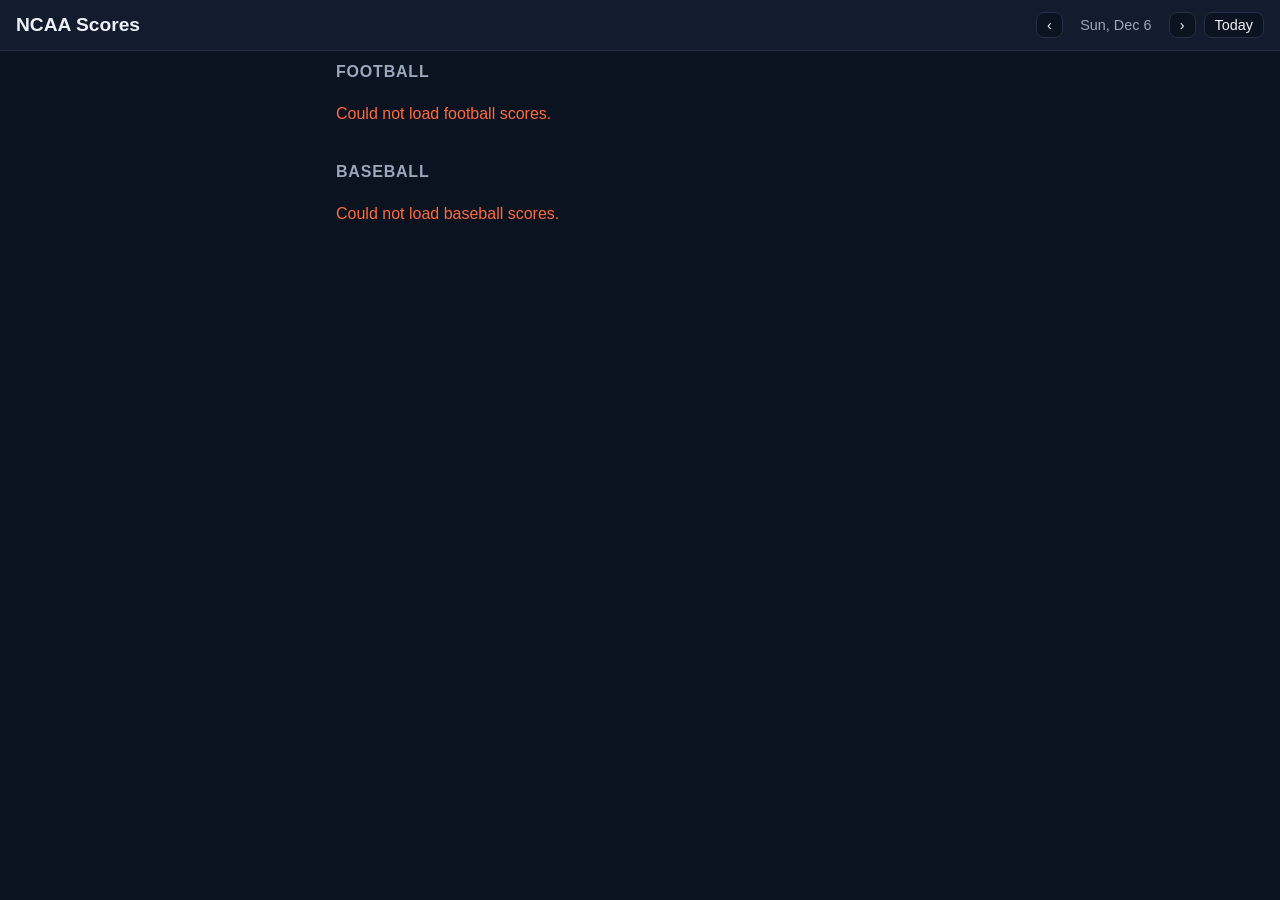
==== frontend/index.html @ 0081e587 "Build NCAA scores PWA MVP FastAPI backend serving trimmed ESPN scoreboard, box score, and team sched" ====
<!DOCTYPE html>
<html lang="en">
<head>
  <meta charset="UTF-8">
  <meta name="viewport" content="width=device-width, initial-scale=1, viewport-fit=cover">
  <title>NCAA Scores</title>
  <link rel="manifest" href="manifest.json">
  <meta name="theme-color" content="#0b1d33">
  <link rel="apple-touch-icon" href="icons/icon-192.png">
  <meta name="apple-mobile-web-app-capable" content="yes">
  <meta name="apple-mobile-web-app-status-bar-style" content="black-translucent">
  <meta name="apple-mobile-web-app-title" content="NCAA Scores">
  <link rel="stylesheet" href="style.css">
</head>
<body data-page="scoreboard">
  <header class="app-header">
    <h1>NCAA Scores</h1>
    <div class="date-nav">
      <button id="prev-day" aria-label="Previous day">&lsaquo;</button>
      <span id="date-label"></span>
      <button id="next-day" aria-label="Next day">&rsaquo;</button>
      <button id="today-btn">Today</button>
    </div>
  </header>
  <main>
    <section class="sport-section">
      <h2>Football</h2>
      <div id="football-games" class="game-list">
        <p class="loading">Loading...</p>
      </div>
    </section>
    <section class="sport-section">
      <h2>Baseball</h2>
      <div id="baseball-games" class="game-list">
        <p class="loading">Loading...</p>
      </div>
    </section>
  </main>
  <script src="app.js"></script>
</body>
</html>
---- frontend/style.css ----
:root {
  color-scheme: dark;
  --bg: #0b1220;
  --bg-raised: #131c2e;
  --border: #253046;
  --text: #eef2f8;
  --text-dim: #9aa7bd;
  --accent: #ff6a3d;
  --live: #33c26f;
}

* {
  box-sizing: border-box;
}

html, body {
  margin: 0;
  padding: 0;
  background: var(--bg);
  color: var(--text);
  font-family: -apple-system, BlinkMacSystemFont, "Segoe UI", Roboto, sans-serif;
}

body {
  padding-bottom: env(safe-area-inset-bottom);
}

.app-header {
  position: sticky;
  top: 0;
  z-index: 10;
  background: var(--bg-raised);
  border-bottom: 1px solid var(--border);
  padding: calc(env(safe-area-inset-top) + 12px) 16px 12px;
  display: flex;
  align-items: center;
  justify-content: space-between;
  flex-wrap: wrap;
  gap: 8px;
}

.app-header h1 {
  font-size: 1.2rem;
  margin: 0;
}

.back-link {
  color: var(--accent);
  text-decoration: none;
  font-weight: 600;
}

.date-nav {
  display: flex;
  align-items: center;
  gap: 8px;
  font-size: 0.9rem;
  color: var(--text-dim);
}

.date-nav button {
  background: var(--bg);
  border: 1px solid var(--border);
  color: var(--text);
  border-radius: 8px;
  padding: 4px 10px;
  font-size: 0.9rem;
}

#date-label {
  min-width: 90px;
  text-align: center;
}

main {
  padding: 12px 16px 32px;
  max-width: 640px;
  margin: 0 auto;
}

.sport-section {
  margin-bottom: 24px;
}

.sport-section h2 {
  font-size: 1rem;
  text-transform: uppercase;
  letter-spacing: 0.05em;
  color: var(--text-dim);
  margin: 0 0 8px;
}

.game-list {
  display: flex;
  flex-direction: column;
  gap: 8px;
}

.game-row {
  display: grid;
  grid-template-columns: 1fr auto 1fr;
  align-items: center;
  background: var(--bg-raised);
  border: 1px solid var(--border);
  border-radius: 12px;
  padding: 10px 12px;
}

.team-block {
  display: flex;
  flex-direction: column;
  align-items: center;
  gap: 4px;
  min-width: 0;
}

.team-logo-link {
  display: inline-block;
  line-height: 0;
}

.team-logo {
  width: 40px;
  height: 40px;
  object-fit: contain;
  border-radius: 50%;
  background: #fff;
}

.team-logo.large {
  width: 64px;
  height: 64px;
}

.team-logo.small {
  width: 28px;
  height: 28px;
}

.team-name {
  font-size: 0.8rem;
  color: var(--text-dim);
  text-align: center;
  white-space: nowrap;
  overflow: hidden;
  text-overflow: ellipsis;
  max-width: 100%;
}

.team-score {
  font-size: 1.3rem;
  font-weight: 700;
}

.team-score.large {
  font-size: 1.8rem;
}

.status-block {
  text-align: center;
  padding: 0 8px;
}

.status-detail {
  font-size: 0.75rem;
  color: var(--text-dim);
  white-space: nowrap;
}

.status-block.live .status-detail {
  color: var(--live);
  font-weight: 700;
}

.error {
  color: var(--accent);
}

.empty, .loading {
  color: var(--text-dim);
}

.game-header {
  display: flex;
  justify-content: space-around;
  gap: 16px;
  padding: 16px 0;
}

.line-score, .team-stats table {
  width: 100%;
  border-collapse: collapse;
  margin: 12px 0;
}

.line-score th, .line-score td,
.team-stats th, .team-stats td {
  border: 1px solid var(--border);
  padding: 6px 8px;
  text-align: center;
  font-size: 0.85rem;
}

.team-stats h2, .scoring-plays h2 {
  font-size: 0.95rem;
  color: var(--text-dim);
  text-transform: uppercase;
  letter-spacing: 0.05em;
}

.scoring-plays ul {
  list-style: none;
  padding: 0;
  margin: 0;
  display: flex;
  flex-direction: column;
  gap: 8px;
}

.scoring-plays li {
  background: var(--bg-raised);
  border: 1px solid var(--border);
  border-radius: 8px;
  padding: 8px 10px;
  font-size: 0.85rem;
}

.schedule-list {
  display: flex;
  flex-direction: column;
  gap: 8px;
}

.schedule-row {
  display: grid;
  grid-template-columns: auto auto 1fr auto;
  align-items: center;
  gap: 10px;
  background: var(--bg-raised);
  border: 1px solid var(--border);
  border-radius: 10px;
  padding: 8px 12px;
}

.schedule-date {
  font-size: 0.8rem;
  color: var(--text-dim);
  min-width: 50px;
}

.schedule-status {
  color: var(--text-dim);
  text-decoration: none;
  font-size: 0.85rem;
  text-align: right;
}
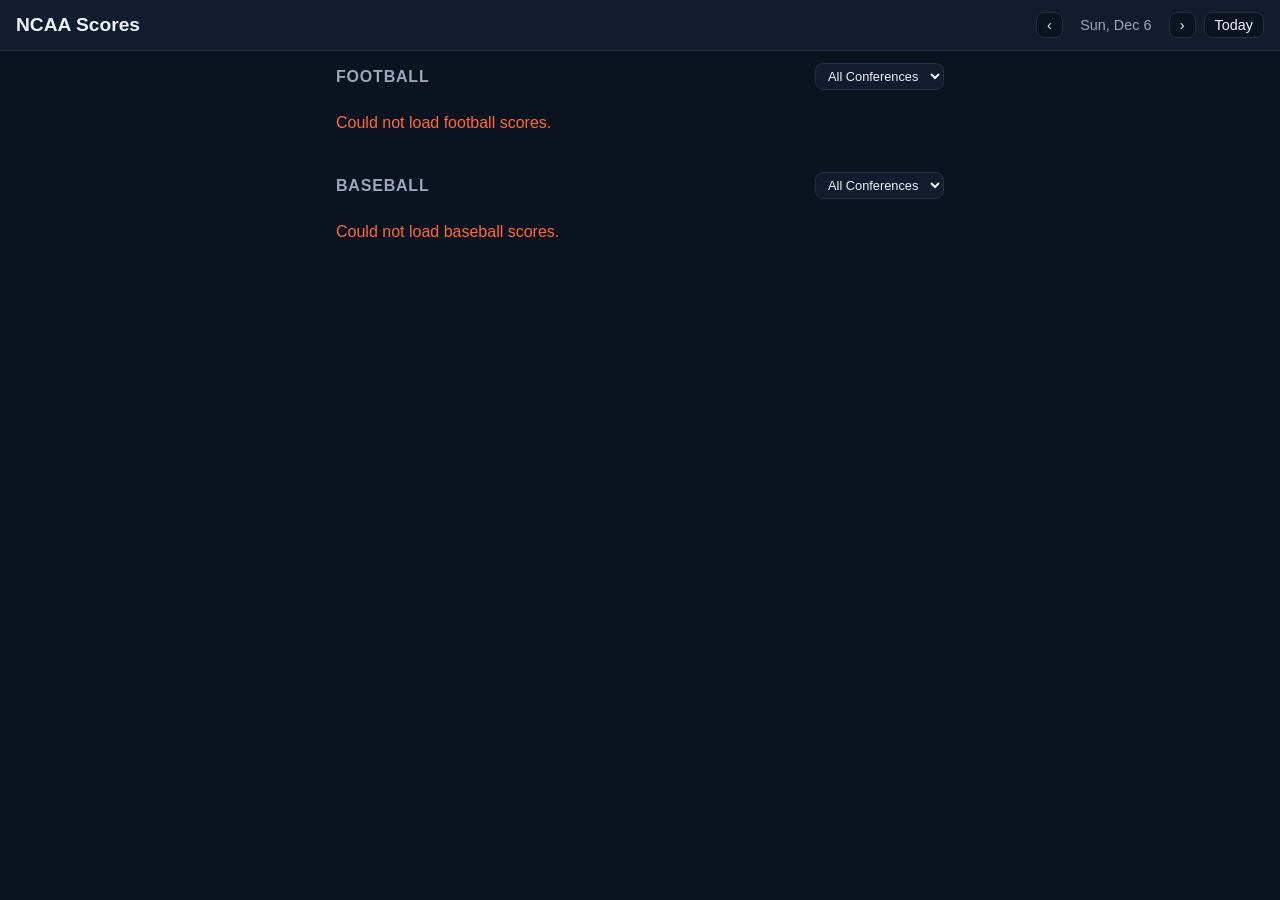
==== commit ec203eb5: "Add conference filter dropdown and broadcast channel display Each sport section on the scoreboard no" ====
--- a/frontend/index.html
+++ b/frontend/index.html
@@ -24,13 +24,23 @@
   </header>
   <main>
     <section class="sport-section">
-      <h2>Football</h2>
+      <div class="section-header">
+        <h2>Football</h2>
+        <select id="football-conference" class="conference-select" aria-label="Football conference">
+          <option value="">All Conferences</option>
+        </select>
+      </div>
       <div id="football-games" class="game-list">
         <p class="loading">Loading...</p>
       </div>
     </section>
     <section class="sport-section">
-      <h2>Baseball</h2>
+      <div class="section-header">
+        <h2>Baseball</h2>
+        <select id="baseball-conference" class="conference-select" aria-label="Baseball conference">
+          <option value="">All Conferences</option>
+        </select>
+      </div>
       <div id="baseball-games" class="game-list">
         <p class="loading">Loading...</p>
       </div>
--- a/frontend/style.css
+++ b/frontend/style.css
@@ -87,7 +87,25 @@
   text-transform: uppercase;
   letter-spacing: 0.05em;
   color: var(--text-dim);
-  margin: 0 0 8px;
+  margin: 0;
+}
+
+.section-header {
+  display: flex;
+  align-items: center;
+  justify-content: space-between;
+  gap: 8px;
+  margin-bottom: 8px;
+}
+
+.conference-select {
+  background: var(--bg-raised);
+  border: 1px solid var(--border);
+  color: var(--text);
+  border-radius: 8px;
+  padding: 4px 8px;
+  font-size: 0.8rem;
+  max-width: 50%;
 }
 
 .game-list {
@@ -172,6 +190,13 @@
   font-weight: 700;
 }
 
+.broadcast {
+  font-size: 0.7rem;
+  color: var(--text-dim);
+  white-space: nowrap;
+  margin-top: 2px;
+}
+
 .error {
   color: var(--accent);
 }
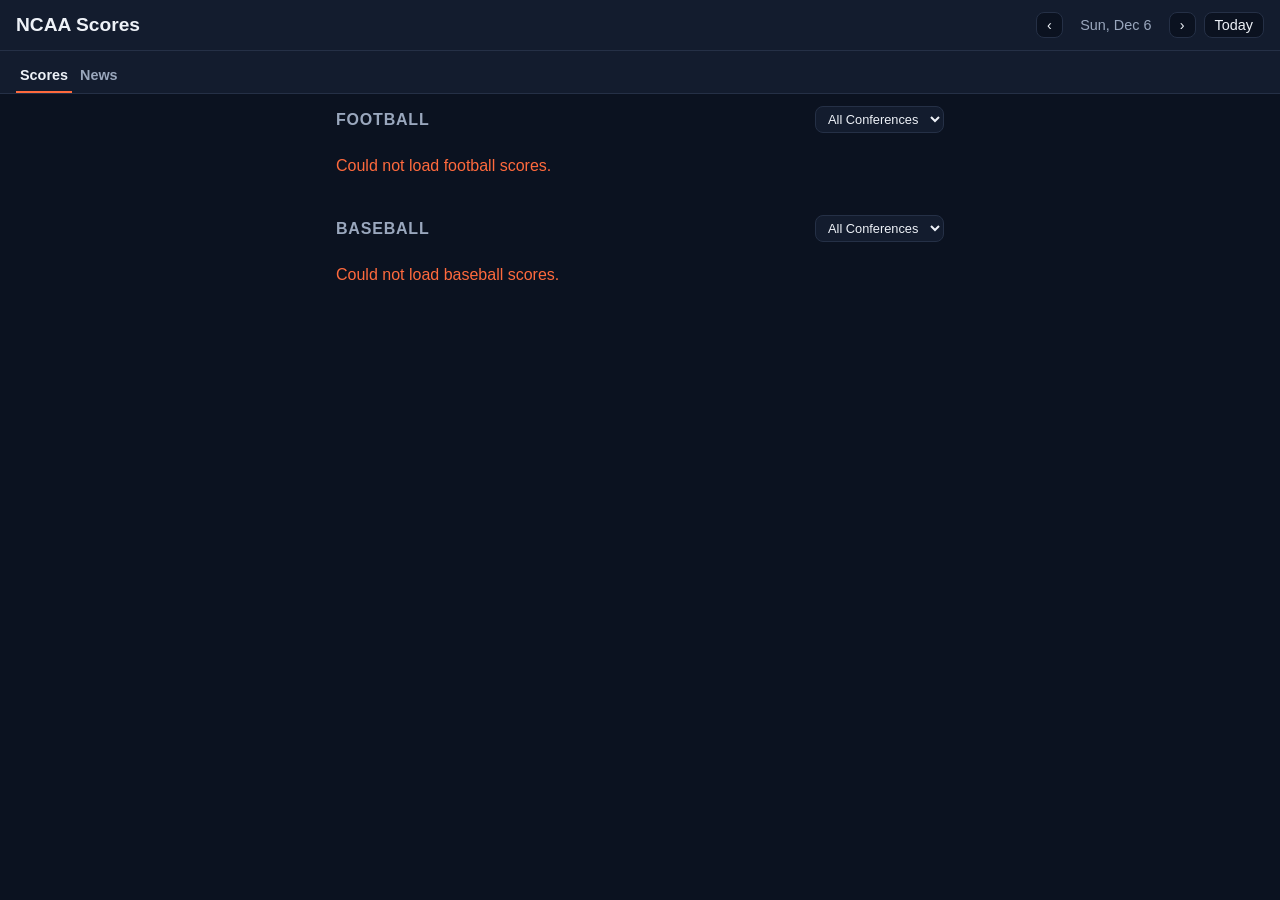
==== commit ab8f8fe0: "Add ESPN deep link, square transparent logos, and a News tab Team logos were clipped by the circular" ====
--- a/frontend/index.html
+++ b/frontend/index.html
@@ -22,6 +22,10 @@
       <button id="today-btn">Today</button>
     </div>
   </header>
+  <nav class="top-nav">
+    <a href="index.html" class="active">Scores</a>
+    <a href="news.html">News</a>
+  </nav>
   <main>
     <section class="sport-section">
       <div class="section-header">
--- a/frontend/style.css
+++ b/frontend/style.css
@@ -72,6 +72,28 @@
   text-align: center;
 }
 
+.top-nav {
+  display: flex;
+  gap: 4px;
+  padding: 8px 16px 0;
+  border-bottom: 1px solid var(--border);
+  background: var(--bg-raised);
+}
+
+.top-nav a {
+  padding: 8px 4px;
+  color: var(--text-dim);
+  text-decoration: none;
+  font-size: 0.9rem;
+  font-weight: 600;
+  border-bottom: 2px solid transparent;
+}
+
+.top-nav a.active {
+  color: var(--text);
+  border-bottom-color: var(--accent);
+}
+
 main {
   padding: 12px 16px 32px;
   max-width: 640px;
@@ -141,8 +163,8 @@
   width: 40px;
   height: 40px;
   object-fit: contain;
-  border-radius: 50%;
-  background: #fff;
+  border-radius: 8px;
+  background: transparent;
 }
 
 .team-logo.large {
@@ -197,6 +219,16 @@
   margin-top: 2px;
 }
 
+.watch-link {
+  display: inline-block;
+  margin-top: 4px;
+  font-size: 0.7rem;
+  font-weight: 600;
+  color: var(--accent);
+  text-decoration: none;
+  white-space: nowrap;
+}
+
 .error {
   color: var(--accent);
 }
@@ -279,3 +311,58 @@
   font-size: 0.85rem;
   text-align: right;
 }
+
+.news-list {
+  display: flex;
+  flex-direction: column;
+  gap: 10px;
+}
+
+.news-card {
+  display: grid;
+  grid-template-columns: 88px 1fr;
+  gap: 12px;
+  background: var(--bg-raised);
+  border: 1px solid var(--border);
+  border-radius: 12px;
+  padding: 10px;
+  text-decoration: none;
+  color: var(--text);
+}
+
+.news-thumb {
+  width: 88px;
+  height: 88px;
+  object-fit: cover;
+  border-radius: 8px;
+  background: var(--bg);
+}
+
+.news-body {
+  display: flex;
+  flex-direction: column;
+  gap: 4px;
+  min-width: 0;
+}
+
+.news-headline {
+  font-size: 0.9rem;
+  font-weight: 600;
+  line-height: 1.3;
+}
+
+.news-description {
+  font-size: 0.8rem;
+  color: var(--text-dim);
+  display: -webkit-box;
+  -webkit-line-clamp: 2;
+  -webkit-box-orient: vertical;
+  overflow: hidden;
+}
+
+.news-meta {
+  font-size: 0.7rem;
+  color: var(--text-dim);
+  text-transform: uppercase;
+  letter-spacing: 0.03em;
+}
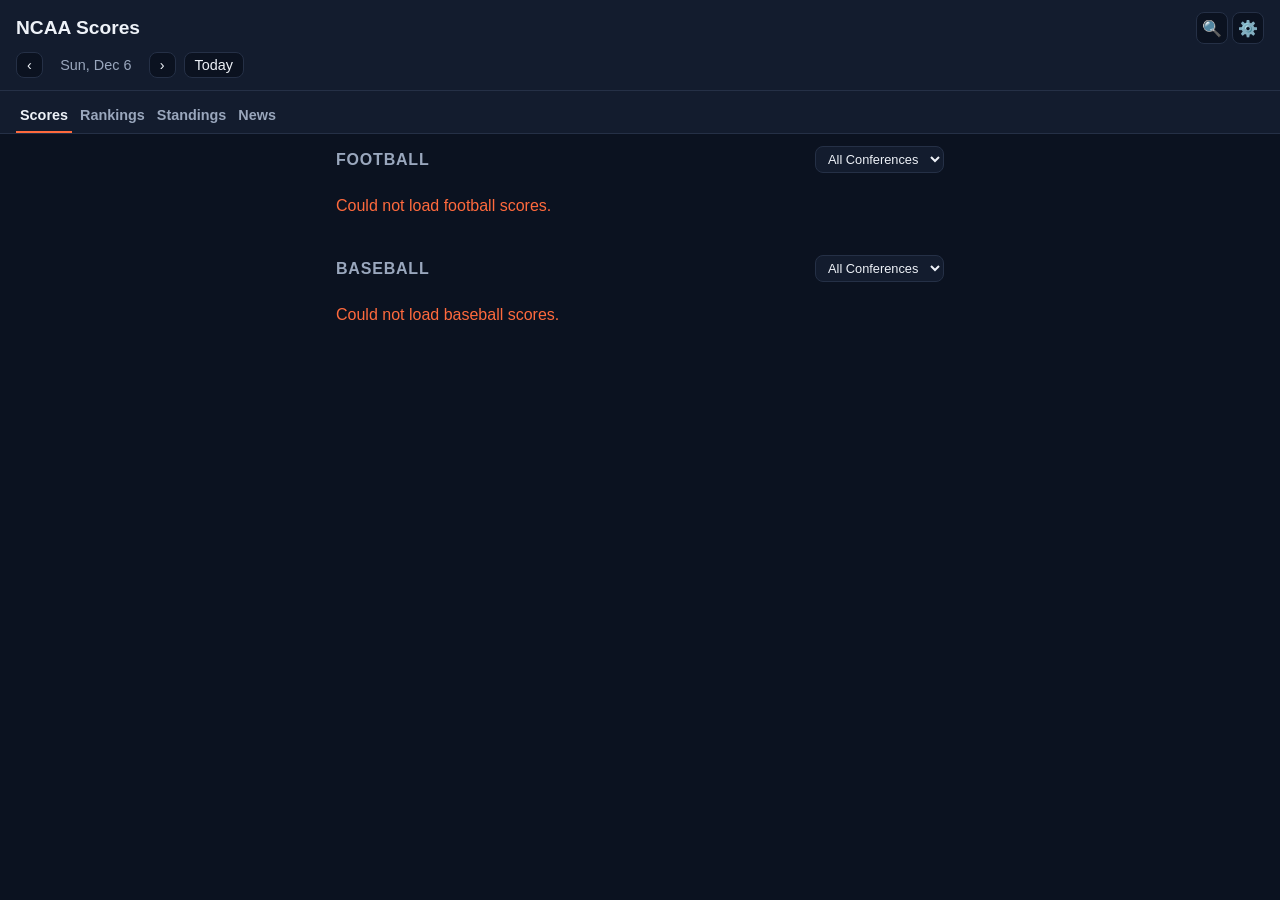
==== commit 46294592: "Add favorites with device recovery codes, rankings, standings, and search Favorites, with no account" ====
--- a/frontend/index.html
+++ b/frontend/index.html
@@ -14,7 +14,13 @@
 </head>
 <body data-page="scoreboard">
   <header class="app-header">
-    <h1>NCAA Scores</h1>
+    <div class="header-top">
+      <h1>NCAA Scores</h1>
+      <div class="header-icons">
+        <a href="search.html" class="icon-btn" aria-label="Search teams">🔍</a>
+        <a href="settings.html" class="icon-btn" aria-label="Settings">⚙️</a>
+      </div>
+    </div>
     <div class="date-nav">
       <button id="prev-day" aria-label="Previous day">&lsaquo;</button>
       <span id="date-label"></span>
@@ -24,9 +30,17 @@
   </header>
   <nav class="top-nav">
     <a href="index.html" class="active">Scores</a>
+    <a href="rankings.html">Rankings</a>
+    <a href="standings.html">Standings</a>
     <a href="news.html">News</a>
   </nav>
   <main>
+    <section class="sport-section" id="my-teams-section" hidden>
+      <div class="section-header">
+        <h2>My Teams</h2>
+      </div>
+      <div id="my-teams-games" class="game-list"></div>
+    </section>
     <section class="sport-section">
       <div class="section-header">
         <h2>Football</h2>
--- a/frontend/style.css
+++ b/frontend/style.css
@@ -33,9 +33,14 @@
   border-bottom: 1px solid var(--border);
   padding: calc(env(safe-area-inset-top) + 12px) 16px 12px;
   display: flex;
+  flex-direction: column;
+  gap: 8px;
+}
+
+.header-top {
+  display: flex;
   align-items: center;
   justify-content: space-between;
-  flex-wrap: wrap;
   gap: 8px;
 }
 
@@ -44,6 +49,24 @@
   margin: 0;
 }
 
+.header-icons {
+  display: flex;
+  gap: 4px;
+}
+
+.icon-btn {
+  display: inline-flex;
+  align-items: center;
+  justify-content: center;
+  width: 32px;
+  height: 32px;
+  background: var(--bg);
+  border: 1px solid var(--border);
+  border-radius: 8px;
+  text-decoration: none;
+  font-size: 1rem;
+}
+
 .back-link {
   color: var(--accent);
   text-decoration: none;
@@ -78,6 +101,7 @@
   padding: 8px 16px 0;
   border-bottom: 1px solid var(--border);
   background: var(--bg-raised);
+  overflow-x: auto;
 }
 
 .top-nav a {
@@ -87,6 +111,7 @@
   font-size: 0.9rem;
   font-weight: 600;
   border-bottom: 2px solid transparent;
+  white-space: nowrap;
 }
 
 .top-nav a.active {
@@ -194,6 +219,32 @@
 
 .team-score.large {
   font-size: 1.8rem;
+}
+
+.fav-star {
+  background: none;
+  border: none;
+  padding: 0;
+  font-size: 1rem;
+  line-height: 1;
+  color: var(--text-dim);
+  cursor: pointer;
+}
+
+.fav-star.active {
+  color: #ffcc4d;
+}
+
+.team-page-heading {
+  display: flex;
+  align-items: center;
+  gap: 10px;
+  margin-bottom: 12px;
+}
+
+.team-page-heading h1 {
+  margin: 0;
+  font-size: 1.3rem;
 }
 
 .status-block {
@@ -366,3 +417,181 @@
   text-transform: uppercase;
   letter-spacing: 0.03em;
 }
+
+.sub-tabs {
+  display: flex;
+  gap: 4px;
+}
+
+.sub-tab {
+  background: var(--bg-raised);
+  border: 1px solid var(--border);
+  color: var(--text-dim);
+  border-radius: 8px;
+  padding: 4px 10px;
+  font-size: 0.85rem;
+}
+
+.sub-tab.active {
+  color: var(--text);
+  border-color: var(--accent);
+}
+
+.rankings-list {
+  display: flex;
+  flex-direction: column;
+  gap: 8px;
+}
+
+.rank-row {
+  display: grid;
+  grid-template-columns: 28px auto 1fr auto;
+  align-items: center;
+  gap: 10px;
+  background: var(--bg-raised);
+  border: 1px solid var(--border);
+  border-radius: 10px;
+  padding: 8px 12px;
+  text-decoration: none;
+  color: var(--text);
+}
+
+.rank-number {
+  font-weight: 700;
+  font-size: 1rem;
+  text-align: center;
+  color: var(--text-dim);
+}
+
+.rank-body {
+  min-width: 0;
+}
+
+.rank-record {
+  font-size: 0.75rem;
+  color: var(--text-dim);
+}
+
+.rank-trend {
+  font-size: 0.8rem;
+  color: var(--text-dim);
+  white-space: nowrap;
+}
+
+.standings-conference-select {
+  max-width: 100%;
+  margin-bottom: 12px;
+}
+
+.standings-list {
+  overflow-x: auto;
+}
+
+.standings-table {
+  width: 100%;
+  border-collapse: collapse;
+}
+
+.standings-table th, .standings-table td {
+  border: 1px solid var(--border);
+  padding: 6px 8px;
+  font-size: 0.8rem;
+  text-align: center;
+  white-space: nowrap;
+}
+
+.standings-team-cell {
+  text-align: left !important;
+}
+
+.standings-team-link {
+  display: flex;
+  align-items: center;
+  gap: 8px;
+  color: var(--text);
+  text-decoration: none;
+}
+
+.search-input {
+  width: 100%;
+  background: var(--bg-raised);
+  border: 1px solid var(--border);
+  color: var(--text);
+  border-radius: 10px;
+  padding: 10px 12px;
+  font-size: 1rem;
+  margin: 8px 0;
+}
+
+.search-results {
+  display: flex;
+  flex-direction: column;
+  gap: 8px;
+}
+
+.search-result {
+  display: flex;
+  align-items: center;
+  gap: 10px;
+  background: var(--bg-raised);
+  border: 1px solid var(--border);
+  border-radius: 10px;
+  padding: 8px 12px;
+  text-decoration: none;
+  color: var(--text);
+}
+
+.search-result-body {
+  min-width: 0;
+}
+
+.search-result-sport {
+  font-size: 0.7rem;
+  color: var(--text-dim);
+  text-transform: uppercase;
+  letter-spacing: 0.03em;
+}
+
+.settings-section {
+  margin-bottom: 28px;
+}
+
+.settings-section h2 {
+  font-size: 1rem;
+  margin: 0 0 6px;
+}
+
+.settings-help {
+  font-size: 0.85rem;
+  color: var(--text-dim);
+  line-height: 1.4;
+}
+
+.device-code {
+  font-size: 1.4rem;
+  font-weight: 700;
+  background: var(--bg-raised);
+  border: 1px solid var(--border);
+  border-radius: 10px;
+  padding: 12px;
+  text-align: center;
+  letter-spacing: 0.02em;
+}
+
+.recover-form {
+  display: flex;
+  gap: 8px;
+}
+
+.recover-form input {
+  flex: 1;
+}
+
+.recover-form button {
+  background: var(--accent);
+  color: #1a0f08;
+  border: none;
+  border-radius: 10px;
+  padding: 0 16px;
+  font-weight: 700;
+}
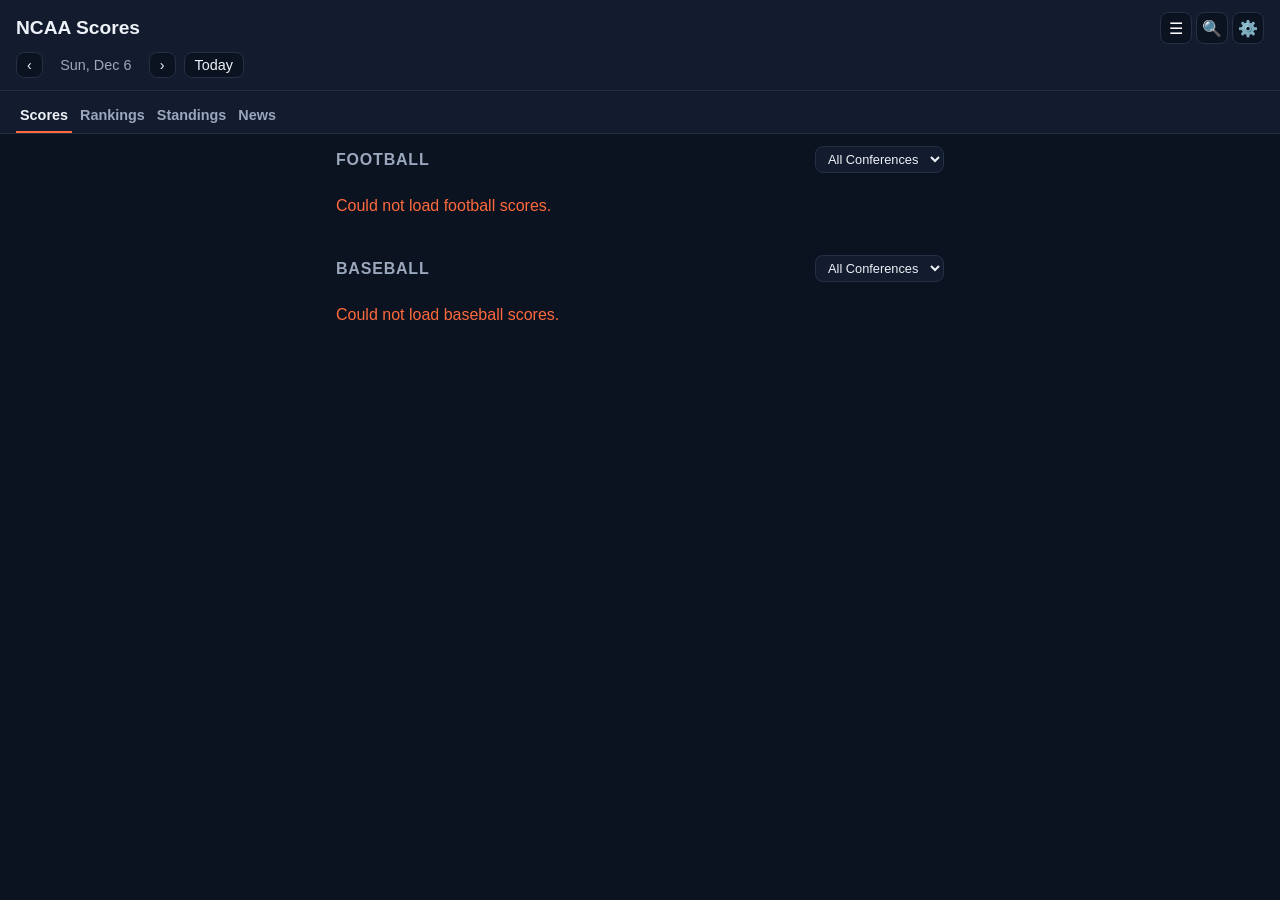
==== commit 6cc1ba84: "Add a compact view toggle for the scoreboard A new button in the scoreboard header, beside search an" ====
--- a/frontend/index.html
+++ b/frontend/index.html
@@ -17,6 +17,7 @@
     <div class="header-top">
       <h1>NCAA Scores</h1>
       <div class="header-icons">
+        <button id="compact-toggle-btn" class="icon-btn" aria-label="Toggle compact view" aria-pressed="false">☰</button>
         <a href="search.html" class="icon-btn" aria-label="Search teams">🔍</a>
         <a href="settings.html" class="icon-btn" aria-label="Settings">⚙️</a>
       </div>
@@ -46,6 +47,7 @@
         <h2>Football</h2>
         <select id="football-conference" class="conference-select" aria-label="Football conference">
           <option value="">All Conferences</option>
+          <option value="__top25__">Top 25</option>
         </select>
       </div>
       <div id="football-games" class="game-list">
@@ -57,6 +59,7 @@
         <h2>Baseball</h2>
         <select id="baseball-conference" class="conference-select" aria-label="Baseball conference">
           <option value="">All Conferences</option>
+          <option value="__top25__">Top 25</option>
         </select>
       </div>
       <div id="baseball-games" class="game-list">
--- a/frontend/style.css
+++ b/frontend/style.css
@@ -67,6 +67,12 @@
   font-size: 1rem;
 }
 
+.icon-btn.active {
+  background: var(--accent);
+  border-color: var(--accent);
+  color: #fff;
+}
+
 .back-link {
   color: var(--accent);
   text-decoration: none;
@@ -280,6 +286,79 @@
   white-space: nowrap;
 }
 
+/* Compact view: a flat divided list of logo/score rows instead of
+   individually bordered cards. This is purely a CSS restyle, the
+   game-row markup itself never changes between the two views, only
+   this body-level class toggles which rules apply. */
+body.compact-view .game-list {
+  gap: 0;
+}
+
+body.compact-view .game-row {
+  background: transparent;
+  border: none;
+  border-radius: 0;
+  border-bottom: 1px solid var(--border);
+  padding: 8px 4px;
+}
+
+body.compact-view .game-list .game-row:first-child {
+  border-top: 1px solid var(--border);
+}
+
+body.compact-view .team-block {
+  flex-direction: row;
+  align-items: center;
+  gap: 6px;
+}
+
+/* Both team-blocks share identical markup order (logo, name, star,
+   score), so the second one is flipped to read score-then-logo,
+   producing "Logo Score | Score Logo" symmetric around the divider. */
+body.compact-view .game-row .team-block:last-of-type {
+  flex-direction: row-reverse;
+}
+
+body.compact-view .team-name,
+body.compact-view .fav-star {
+  display: none;
+}
+
+body.compact-view .team-logo {
+  width: 24px;
+  height: 24px;
+  border-radius: 6px;
+}
+
+body.compact-view .team-score {
+  font-size: 1rem;
+  min-width: 1.2em;
+}
+
+body.compact-view .status-block {
+  display: flex;
+  align-items: center;
+  justify-content: center;
+  padding: 0 6px;
+}
+
+body.compact-view .status-detail,
+body.compact-view .broadcast,
+body.compact-view .watch-link {
+  display: none;
+}
+
+body.compact-view .status-block::after {
+  content: "\2013";
+  color: var(--text-dim);
+  font-size: 0.9rem;
+  font-weight: 700;
+}
+
+body.compact-view .status-block.live::after {
+  color: var(--live);
+}
+
 .error {
   color: var(--accent);
 }
@@ -293,6 +372,122 @@
   justify-content: space-around;
   gap: 16px;
   padding: 16px 0;
+}
+
+.team-record {
+  font-size: 0.75rem;
+  color: var(--text-dim);
+}
+
+.situation-strip {
+  text-align: center;
+  font-weight: 700;
+  color: var(--live);
+  margin: 0 0 8px;
+}
+
+.situation-strip.red-zone {
+  color: var(--accent);
+}
+
+.venue-line {
+  font-size: 0.8rem;
+  color: var(--text-dim);
+  margin: 4px 0;
+}
+
+.win-prob {
+  margin: 20px 0;
+}
+
+.win-prob h2 {
+  font-size: 0.95rem;
+  color: var(--text-dim);
+  text-transform: uppercase;
+  letter-spacing: 0.05em;
+  margin: 0 0 8px;
+}
+
+.win-prob-chart {
+  width: 100%;
+  height: 70px;
+  display: block;
+}
+
+.win-prob-midline {
+  stroke: var(--border);
+  stroke-width: 1;
+  stroke-dasharray: 4 4;
+}
+
+.win-prob-line {
+  fill: none;
+  stroke: var(--accent);
+  stroke-width: 2;
+}
+
+.win-prob-labels {
+  display: flex;
+  justify-content: space-between;
+  font-size: 0.8rem;
+  color: var(--text-dim);
+  margin-top: 4px;
+}
+
+.player-box-scores {
+  margin-top: 20px;
+}
+
+.player-box-scores h2 {
+  font-size: 0.95rem;
+  color: var(--text-dim);
+  text-transform: uppercase;
+  letter-spacing: 0.05em;
+}
+
+.box-score-team {
+  margin-bottom: 16px;
+}
+
+.box-score-team h3 {
+  font-size: 1rem;
+  margin: 0 0 6px;
+}
+
+.box-score-group {
+  margin-bottom: 12px;
+  overflow-x: auto;
+}
+
+.box-score-group h4 {
+  font-size: 0.8rem;
+  color: var(--text-dim);
+  text-transform: uppercase;
+  letter-spacing: 0.03em;
+  margin: 0 0 4px;
+}
+
+.box-score-group table {
+  width: 100%;
+  border-collapse: collapse;
+  white-space: nowrap;
+}
+
+.box-score-group th, .box-score-group td {
+  border: 1px solid var(--border);
+  padding: 6px 8px;
+  font-size: 0.8rem;
+  text-align: center;
+}
+
+.box-score-group td:first-child, .box-score-group th:first-child {
+  text-align: left;
+}
+
+.box-score-group a {
+  color: var(--text);
+  text-decoration: none;
+  font-weight: 600;
 }
 
 .line-score, .team-stats table {
@@ -421,6 +616,11 @@
 .sub-tabs {
   display: flex;
   gap: 4px;
+  margin-bottom: 12px;
+}
+
+.sub-tabs.section-tabs {
+  margin-top: -4px;
 }
 
 .sub-tab {
@@ -595,3 +795,112 @@
   padding: 0 16px;
   font-weight: 700;
 }
+
+.roster-list {
+  display: flex;
+  flex-direction: column;
+  gap: 8px;
+}
+
+.roster-row {
+  display: flex;
+  align-items: center;
+  gap: 12px;
+  background: var(--bg-raised);
+  border: 1px solid var(--border);
+  border-radius: 10px;
+  padding: 8px 12px;
+  text-decoration: none;
+  color: var(--text);
+}
+
+.roster-photo {
+  width: 44px;
+  height: 44px;
+  object-fit: cover;
+  border-radius: 8px;
+  background: var(--bg);
+}
+
+.roster-photo.large {
+  width: 72px;
+  height: 72px;
+}
+
+.player-header {
+  display: flex;
+  align-items: center;
+  gap: 14px;
+  margin-bottom: 16px;
+}
+
+.player-header h1 {
+  font-size: 1.2rem;
+  margin: 0 0 4px;
+}
+
+.roster-body {
+  min-width: 0;
+}
+
+.roster-name {
+  font-size: 0.9rem;
+  font-weight: 600;
+}
+
+.roster-meta {
+  font-size: 0.75rem;
+  color: var(--text-dim);
+}
+
+.team-highlights {
+  margin-bottom: 16px;
+}
+
+.highlight-tiles {
+  display: flex;
+  gap: 8px;
+  overflow-x: auto;
+}
+
+.highlight-tile {
+  flex: 1 0 100px;
+  min-width: 100px;
+  background: var(--bg-raised);
+  border: 1px solid var(--border);
+  border-radius: 10px;
+  padding: 10px;
+  text-align: center;
+  text-decoration: none;
+  color: var(--text);
+}
+
+.highlight-value {
+  font-size: 1.1rem;
+  font-weight: 700;
+}
+
+.highlight-label {
+  font-size: 0.7rem;
+  color: var(--text-dim);
+  text-transform: uppercase;
+  letter-spacing: 0.03em;
+  margin-top: 2px;
+}
+
+.highlight-sub {
+  font-size: 0.75rem;
+  color: var(--text-dim);
+  margin-top: 4px;
+  white-space: nowrap;
+  overflow: hidden;
+  text-overflow: ellipsis;
+}
+
+.leader-tile .highlight-value {
+  color: var(--accent);
+}
+
+#player-key-stats:not(:empty) {
+  margin-bottom: 16px;
+}
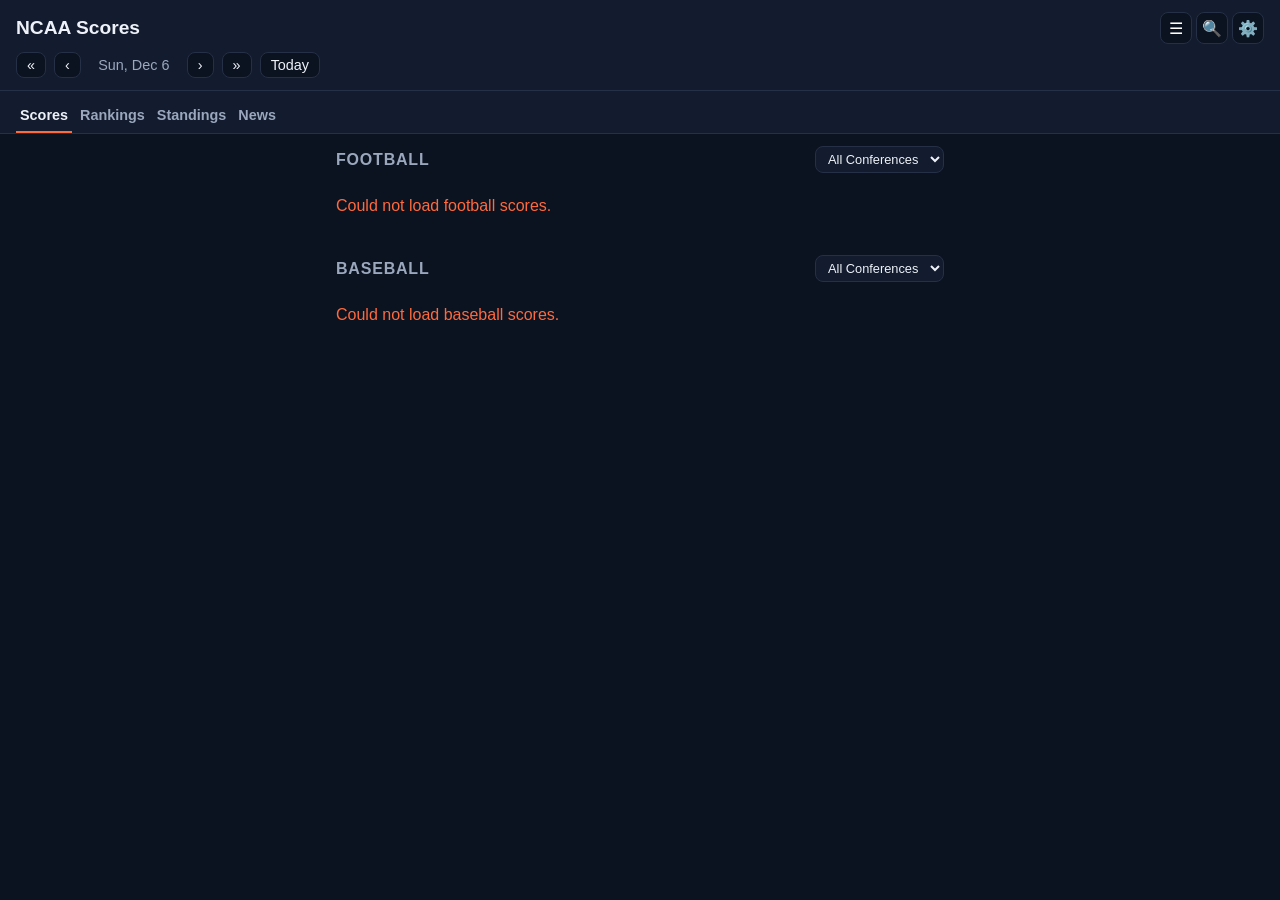
==== commit 4a0648c3: "Add week-skip chevrons and NFL backend plumbing Two independent pieces from the same planning sessio" ====
--- a/frontend/index.html
+++ b/frontend/index.html
@@ -23,9 +23,11 @@
       </div>
     </div>
     <div class="date-nav">
+      <button id="prev-week" aria-label="Previous week">&laquo;</button>
       <button id="prev-day" aria-label="Previous day">&lsaquo;</button>
       <span id="date-label"></span>
       <button id="next-day" aria-label="Next day">&rsaquo;</button>
+      <button id="next-week" aria-label="Next week">&raquo;</button>
       <button id="today-btn">Today</button>
     </div>
   </header>
--- a/frontend/style.css
+++ b/frontend/style.css
@@ -188,6 +188,7 @@
 .team-logo-link {
   display: inline-block;
   line-height: 0;
+  position: relative;
 }
 
 .team-logo {
@@ -208,6 +209,29 @@
   height: 28px;
 }
 
+/* AP Top 25 rank, pinned to the logo's corner rather than placed
+   inline, so it lands in a fixed spot regardless of whether the
+   surrounding team-block is laid out in a column (default view) or a
+   row, including the reversed row compact view uses for its second
+   team, where an inline element would otherwise land on a different
+   side depending on which team it is. */
+.team-rank-badge {
+  position: absolute;
+  top: -4px;
+  left: -4px;
+  min-width: 16px;
+  height: 16px;
+  padding: 0 3px;
+  border-radius: 50%;
+  background: var(--accent);
+  color: #fff;
+  font-size: 0.6rem;
+  font-weight: 700;
+  line-height: 16px;
+  text-align: center;
+  z-index: 1;
+}
+
 .team-name {
   font-size: 0.8rem;
   color: var(--text-dim);
@@ -225,6 +249,11 @@
 
 .team-score.large {
   font-size: 1.8rem;
+}
+
+.possession-marker {
+  font-size: 0.85rem;
+  line-height: 1;
 }
 
 .fav-star {
@@ -269,6 +298,13 @@
   font-weight: 700;
 }
 
+.situation-text {
+  font-size: 0.7rem;
+  color: var(--text-dim);
+  white-space: nowrap;
+  margin-top: 2px;
+}
+
 .broadcast {
   font-size: 0.7rem;
   color: var(--text-dim);
@@ -335,28 +371,45 @@
   min-width: 1.2em;
 }
 
+/* Rank badge and possession marker both stay visible in compact view
+   (only the down-and-distance/count text below is regular-view only),
+   just shrunk to match the smaller logo and tighter row. */
+body.compact-view .team-rank-badge {
+  min-width: 12px;
+  height: 12px;
+  padding: 0 2px;
+  font-size: 0.5rem;
+  line-height: 12px;
+  top: -2px;
+  left: -2px;
+}
+
+body.compact-view .possession-marker {
+  font-size: 0.7rem;
+}
+
 body.compact-view .status-block {
   display: flex;
   align-items: center;
   justify-content: center;
   padding: 0 6px;
-}
-
-body.compact-view .status-detail,
+  min-width: 44px;
+}
+
+/* The time/quarter/Final text replaces the dash divider, reusing the
+   existing .status-detail element and its already-defined live-game
+   coloring, just smaller and allowed to wrap onto a second line since
+   this column is narrower than the default view's. */
+body.compact-view .status-detail {
+  font-size: 0.65rem;
+  white-space: normal;
+  line-height: 1.15;
+}
+
+body.compact-view .situation-text,
 body.compact-view .broadcast,
 body.compact-view .watch-link {
   display: none;
-}
-
-body.compact-view .status-block::after {
-  content: "\2013";
-  color: var(--text-dim);
-  font-size: 0.9rem;
-  font-weight: 700;
-}
-
-body.compact-view .status-block.live::after {
-  color: var(--live);
 }
 
 .error {
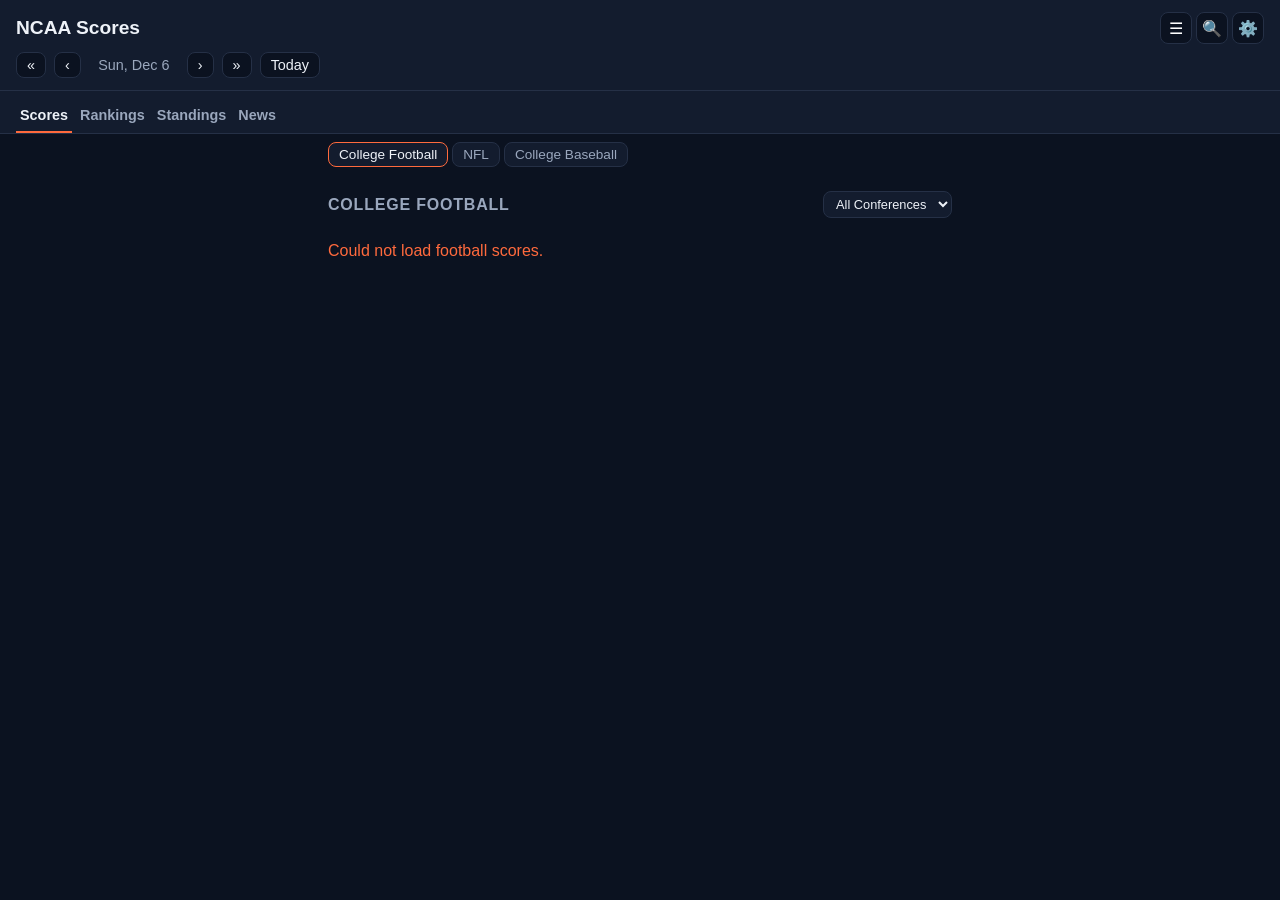
==== commit 7d1ae3db: "Add a League tab strip for College Football, NFL, and College Baseball The Scores, Rankings, and Sta" ====
--- a/frontend/index.html
+++ b/frontend/index.html
@@ -37,6 +37,7 @@
     <a href="standings.html">Standings</a>
     <a href="news.html">News</a>
   </nav>
+  <div id="league-tabs-slot"></div>
   <main>
     <section class="sport-section" id="my-teams-section" hidden>
       <div class="section-header">
@@ -44,10 +45,10 @@
       </div>
       <div id="my-teams-games" class="game-list"></div>
     </section>
-    <section class="sport-section">
+    <section class="sport-section" id="football-section">
       <div class="section-header">
-        <h2>Football</h2>
-        <select id="football-conference" class="conference-select" aria-label="Football conference">
+        <h2>College Football</h2>
+        <select id="football-conference" class="conference-select" aria-label="College football conference">
           <option value="">All Conferences</option>
           <option value="__top25__">Top 25</option>
         </select>
@@ -56,10 +57,21 @@
         <p class="loading">Loading...</p>
       </div>
     </section>
-    <section class="sport-section">
+    <section class="sport-section" id="nfl-section" hidden>
       <div class="section-header">
-        <h2>Baseball</h2>
-        <select id="baseball-conference" class="conference-select" aria-label="Baseball conference">
+        <h2>NFL</h2>
+        <select id="nfl-conference" class="conference-select" aria-label="NFL conference">
+          <option value="">All Conferences</option>
+        </select>
+      </div>
+      <div id="nfl-games" class="game-list">
+        <p class="loading">Loading...</p>
+      </div>
+    </section>
+    <section class="sport-section" id="baseball-section" hidden>
+      <div class="section-header">
+        <h2>College Baseball</h2>
+        <select id="baseball-conference" class="conference-select" aria-label="College baseball conference">
           <option value="">All Conferences</option>
           <option value="__top25__">Top 25</option>
         </select>
--- a/frontend/style.css
+++ b/frontend/style.css
@@ -126,9 +126,19 @@
 }
 
 main {
-  padding: 12px 16px 32px;
+  padding: 12px 8px 32px;
   max-width: 640px;
   margin: 0 auto;
+}
+
+/* The Scores page's League tab strip sits between .top-nav and <main>
+   rather than inside .section-header the way Rankings and Standings
+   already had room for theirs, so it needs its own horizontal padding
+   to match main's, otherwise it would run flush to the screen edges. */
+#league-tabs-slot {
+  max-width: 640px;
+  margin: 0 auto;
+  padding: 8px 8px 0;
 }
 
 .sport-section {
@@ -174,15 +184,53 @@
   background: var(--bg-raised);
   border: 1px solid var(--border);
   border-radius: 12px;
-  padding: 10px 12px;
-}
-
+  padding: 10px 8px;
+}
+
+/* Also the base layout for the gamecast page's own team headers
+   (buildGameTeamBlock in app.js), a plain vertical stack there. The
+   scoreboard list's game-row overrides this below to a row layout
+   instead, scoped to .game-row specifically so the gamecast header
+   page, which shares this class name but not this structure, is
+   unaffected. */
 .team-block {
   display: flex;
   flex-direction: column;
   align-items: center;
   gap: 4px;
   min-width: 0;
+}
+
+.team-icon-group {
+  display: flex;
+  flex-direction: column;
+  align-items: center;
+  gap: 4px;
+}
+
+.team-icons-stack {
+  display: flex;
+  flex-direction: column;
+  align-items: center;
+  gap: 4px;
+}
+
+/* Scoreboard rows only: the logo+name group hugs the outer edge of
+   the card instead of centering within its (much wider) grid column,
+   which is what actually frees up the room for the favorite star and
+   possession marker, now their own narrow stack between the team's
+   identity and its score. Both team-blocks read icon-group, then
+   icons-stack, then score, left to right, and the second (home) one
+   is mirrored with row-reverse so its icon-group also ends up hugging
+   its own outer edge rather than sitting toward the card's center. */
+.game-row .team-block {
+  flex-direction: row;
+  justify-content: flex-start;
+  gap: 8px;
+}
+
+.game-row .team-block:last-of-type {
+  flex-direction: row-reverse;
 }
 
 .team-logo-link {
@@ -252,7 +300,7 @@
 }
 
 .possession-marker {
-  font-size: 0.85rem;
+  font-size: 0.425rem;
   line-height: 1;
 }
 
@@ -348,11 +396,29 @@
   gap: 6px;
 }
 
-/* Both team-blocks share identical markup order (logo, name, star,
-   score), so the second one is flipped to read score-then-logo,
-   producing "Logo Score | Score Logo" symmetric around the divider. */
+/* Both team-blocks share identical markup order (icon-group,
+   icons-stack, score), so the second one is flipped to read
+   score-then-logo, producing "Logo Score | Score Logo" symmetric
+   around the divider. The icons-stack (just the possession marker
+   here, the favorite star stays hidden below) is reordered to sit
+   next to the score rather than next to the logo, its default
+   position now that the two live in the same row-oriented team-block
+   the default view also uses, keeping the marker closest to the
+   center divider the way it always has been in this view. */
 body.compact-view .game-row .team-block:last-of-type {
   flex-direction: row-reverse;
+}
+
+body.compact-view .team-icon-group {
+  order: 1;
+}
+
+body.compact-view .team-score {
+  order: 2;
+}
+
+body.compact-view .team-icons-stack {
+  order: 3;
 }
 
 body.compact-view .team-name,
@@ -385,7 +451,7 @@
 }
 
 body.compact-view .possession-marker {
-  font-size: 0.7rem;
+  font-size: 0.35rem;
 }
 
 body.compact-view .status-block {
@@ -676,6 +742,14 @@
   margin-top: -4px;
 }
 
+/* .sub-tabs sets display: flex, which otherwise beats the browser's
+   own [hidden] { display: none } default (a class selector outranks
+   that unstyled attribute rule), so a hidden sub-tabs element would
+   stay visible despite JS correctly setting el.hidden = true. */
+.sub-tabs[hidden] {
+  display: none;
+}
+
 .sub-tab {
   background: var(--bg-raised);
   border: 1px solid var(--border);
